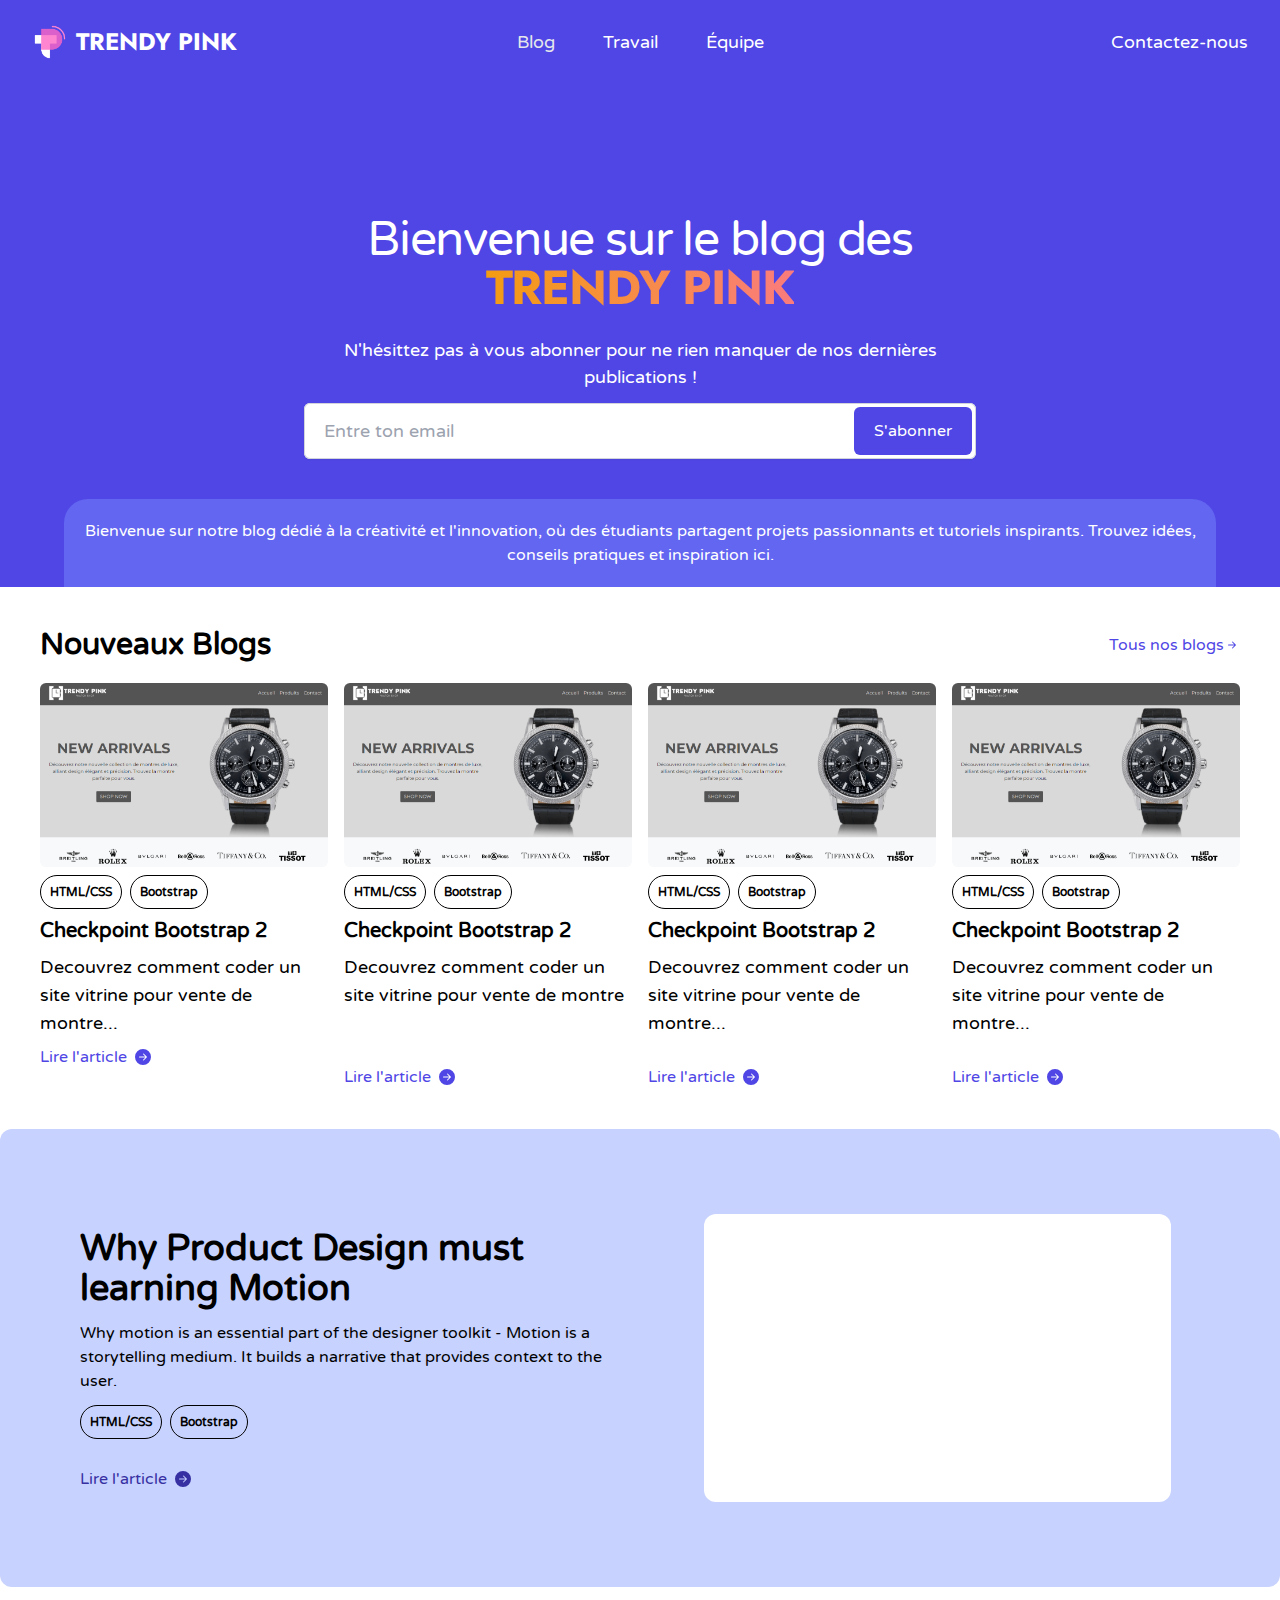
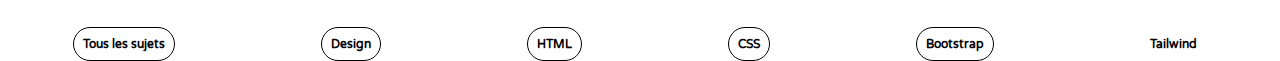
==== index.html @ 3155ab1e "Rename home.html to index.html" ====
<!DOCTYPE html>
<html lang="fr" data>
<head>
  <meta charset="UTF-8">
  <meta name="viewport" content="width=device-width, initial-scale=1.0">
  <title>Document</title>

  <!-- Tailwind CSS -->
  <link rel="stylesheet" href="assets/css/tailwind.css">

  <style>
    #mobile-menu {
      transform: translateX(100%);
      transition: transform 0.3s ease;
    }

    #mobile-menu.open {
      display: block;
      transform: translateX(0);
    }

    .logoAnim {
      background-image: linear-gradient(to left, #2ecc71, #14C9F6, #FF66C4, #f39c12);
      -webkit-background-clip: text;
          animation: animate 5s linear infinite;
      -webkit-background-size: 500%;
      background-size: 500%; 
    }
    @keyframes animate{
      0%{
          background-position: 0 100%;
      }
      50%{
          background-position: 100% 0;
      }
      100% {
        background-position: 0 100%;
      }
    }

    @media (max-width: 640px) {
      #mobile-menu {
        width: 100%;
      }
    }
  </style>
</head>
<body class="font-Varela">

  <!-- NAVBAR -->
  <header class="absolute inset-x-0 top-0 z-50 bg-indigo-600">
    <nav class="flex items-center justify-between p-6 lg:px-8" aria-label="Global">
      <div class="flex lg:flex-1">
        <a href="#" class="flex items-center -m-1.5 p-1.5">
          <span class="sr-only">TRENDY PINK</span>
          <img class="h-9 w-auto" src="assets/logo/2.png" alt="TRENDY PINK">
          <span class="text-white text-2xl font-bold ml-2 font-Jost">TRENDY PINK</span>
        </a>
      </div>
      <div class="flex lg:hidden">
        <button id="menu-toggle" type="button" class="-m-2.5 inline-flex items-center justify-center rounded-md p-2.5 text-white focus:outline-none focus:ring-2 focus:ring-inset focus:ring-white">
          <span class="sr-only">Open main menu</span>
            <svg class="h-6 w-6" fill="none" viewBox="0 0 24 24" stroke-width="1.5" stroke="currentColor" aria-hidden="true">
              <path stroke-linecap="round" stroke-linejoin="round" d="M3.75 6.75h16.5M3.75 12h16.5m-16.5 5.25h16.5" />
            </svg>
        </button>
      </div>
      <div id="nav-links" class="hidden lg:flex lg:gap-x-12">
        <a href="#" class="text-lg font-normal leading-6 text-gray-200 hover:text-white visited:text-white">Blog</a>
        <a href="" class="text-lg font-normal leading-6 text-gray-200 hover:text-white visited:text-white">Travail</a>
        <a href="" class="text-lg font-normal leading-6 text-gray-200 hover:text-white visited:text-white">Équipe</a>
      </div>
      <div class="hidden lg:flex lg:flex-1 lg:justify-end">
        <a href="#" class="text-lg font-normal leading-6 text-white border-transparent hover:border-white">Contactez-nous</a>
      </div>
    </nav>
    <!-- Mobile menu, show/hide based on menu open state. -->
    <div id="mobile-menu" role="dialog" aria-modal="true" class="bg-indigo-700 lg:hidden fixed top-0 right-0 h-screen w-2/5">
      <div class="flex items-center justify-between p-6">
        <a href="#" class="-m-1.5 p-1.5">
          <span class="sr-only">Your Company</span>
          <img class="h-9 w-auto" src="assets/logo/2.png" alt="">
        </a>
        <button id="close-menu" type="button" class="-m-2.5 rounded-md p-2.5 text-gray-700">
          <span class="sr-only">Close menu</span>
          <svg class="h-6 w-6 text-white" fill="none" viewBox="0 0 24 24" stroke-width="1.5" stroke="currentColor" aria-hidden="true">
            <path stroke-linecap="round" stroke-linejoin="round" d="M6 18L18 6M6 6l12 12" />
          </svg>
        </button>
      </div>
      <div class="space-y-1 px-2 pb-3 pt-2">
        <a href="#" class="block rounded-md py-3 px-4 text-lg font-normal leading-6 text-white hover:bg-indigo-500 hover:text-white">Blog</a>
        <a href="#" class="block rounded-md py-3 px-4 text-lg font-normal leading-6 text-white hover:bg-indigo-500 hover:text-white">Travail</a>
        <a href="#" class="block rounded-md py-3 px-4 text-lg font-normal leading-6 text-white hover:bg-indigo-500 hover:text-white">Équipe</a>
        <a href="#" class="block rounded-md py-3 px-4 text-lg font-normal leading-6 text-white bg-indigo-800 hover:bg-indigo-600 hover:text-white">Contactez-nous</a>
      </div>
    </div>
  </header>
  
  <!-- HERO -->
  <div class="relative isolate px-6 pt-14 lg:px-8 bg-indigo-600">
    <div class="mx-auto max-w-2xl pt-40 pb-10">
      <div class="text-center">
        <h1 class="text-5xl font-normal tracking-tight text-white">Bienvenue sur le blog des <br><span class="logoAnim font-bold font-Jost text-transparent uppercase">TRENDY PINK</span></h1>
        <p class="mt-6 text-lg leading-normal text-white">N'hésittez pas à vous abonner pour ne rien manquer de nos dernières publications !</p>
      </div>
      <div>
        <div class="flex relative mt-3 rounded-md items-center shadow-sm">
          <input type="email" name="email" id="email" class="block w-full rounded-md border-0 py-4 px-5 text-gray-900 ring-1 ring-inset ring-gray-300 placeholder:text-gray-400 placeholder:text-lg focus:ring-inset focus:ring-indigo-600 sm:text-xl sm:leading-6" placeholder="Entre ton email">
          <button class="rounded-md bg-indigo-600 py-3 px-5 text-white absolute right-0 mr-1">S'abonner</button>
        </div>
      </div>
    </div>

    <div class="absolue rounded-t-3xl mx-auto max-w-6xl text-center px-5 py-5 sm:py-3 lg:py-5 bg-indigo-500 hidden sm:block">
      <p class="text-md leading-normal text-white">Bienvenue sur notre blog dédié à la créativité et l'innovation, où des étudiants partagent projets passionnants et tutoriels inspirants. Trouvez idées, conseils pratiques et inspiration ici.</p>
    </div>
  </div>
  
  <!-- NEW ARTICLE -->
  <div class="flex mx-2 my-10 sm:m-10 flex-col">
    <div class="flex items-center justify-between mb-5">
      <h1 class="text-3xl font-bold">Nouveaux Blogs</h1>
      <a href="#" class="flex items-center text-indigo-600">Tous nos blogs <svg xmlns="http://www.w3.org/2000/svg" width="16" height="16" fill="currentColor" class="bi bi-arrow-right-short" viewBox="0 0 16 16">
        <path fill-rule="evenodd" d="M4 8a.5.5 0 0 1 .5-.5h5.793L8.146 5.354a.5.5 0 1 1 .708-.708l3 3a.5.5 0 0 1 0 .708l-3 3a.5.5 0 0 1-.708-.708L10.293 8.5H4.5A.5.5 0 0 1 4 8"/>
      </svg></a>
    </div>
    
    <div class="grid grid-cols-2 gap-4 sm:gap-4 sm:flex">
      <div class="card w-auto">
        <img src="assets/img/Checkpoint Bootstrap 2.png" alt="card" class="rounded-md"/>
        <div class="card-body p-0 pt-2 mb-5 bg-white text-black">
          <div class="flex">
            <div class="badge mr-2 py-4">
              <a href="#" class="text-xs font-semibold sm:text-xs">HTML/CSS</a>
            </div>
            <div class="badge py-4">
              <a href="#" class="text-xs font-semibold sm:text-xs">Bootstrap</a>
            </div>
          </div>
          <h2 class="card-title text-lg sm:text-xl">Checkpoint Bootstrap 2</h2>
          <p class="text-sm sm:text-lg">Decouvrez comment coder un site vitrine pour vente de montre...</p>
          <a href="#" class="text-indigo-600 flex items-center gap-2">Lire l'article<svg xmlns="http://www.w3.org/2000/svg" width="16" height="16" fill="currentColor" class="bi bi-arrow-right-circle-fill" viewBox="0 0 16 16">
            <path d="M8 0a8 8 0 1 1 0 16A8 8 0 0 1 8 0M4.5 7.5a.5.5 0 0 0 0 1h5.793l-2.147 2.146a.5.5 0 0 0 .708.708l3-3a.5.5 0 0 0 0-.708l-3-3a.5.5 0 1 0-.708.708L10.293 7.5z"/>
          </svg></a>
        </div>
      </div>

      <div class="card w-auto ">
        <img src="assets/img/Checkpoint Bootstrap 2.png" alt="card" class="rounded-md border-black"/>
        <div class="card-body p-0 pt-2 bg-white text-black">
          <div class="flex">
            <div class="badge mr-2 py-4">
              <a href="#" class="text-xs font-semibold sm:text-xs">HTML/CSS</a>
            </div>
            <div class="badge py-4">
              <a href="#" class="text-xs font-semibold sm:text-xs">Bootstrap</a>
            </div>
          </div>
          <h2 class="card-title text-lg sm:text-xl">Checkpoint Bootstrap 2</h2>
          <p class="text-sm sm:text-lg">Decouvrez comment coder un site vitrine pour vente de montre</p>
          <a href="#" class="text-indigo-600 flex items-center gap-2">Lire l'article<svg xmlns="http://www.w3.org/2000/svg" width="16" height="16" fill="currentColor" class="bi bi-arrow-right-circle-fill" viewBox="0 0 16 16">
            <path d="M8 0a8 8 0 1 1 0 16A8 8 0 0 1 8 0M4.5 7.5a.5.5 0 0 0 0 1h5.793l-2.147 2.146a.5.5 0 0 0 .708.708l3-3a.5.5 0 0 0 0-.708l-3-3a.5.5 0 1 0-.708.708L10.293 7.5z"/>
          </svg></a>
        </div>
      </div>

      <div class="card w-auto ">
        <img src="assets/img/Checkpoint Bootstrap 2.png" alt="card" class="rounded-md border-black"/>
        <div class="card-body p-0 pt-2 bg-white text-black">
          <div class="flex">
            <div class="badge mr-2 py-4">
              <a href="#" class="text-xs font-semibold sm:text-xs">HTML/CSS</a>
            </div>
            <div class="badge py-4">
              <a href="#" class="text-xs font-semibold sm:text-xs">Bootstrap</a>
            </div>
          </div>
          <h2 class="card-title  text-lg sm:text-xl">Checkpoint Bootstrap 2</h2>
          <p class="text-sm sm:text-lg">Decouvrez comment coder un site vitrine pour vente de montre...</p>
          <a href="#" class="text-indigo-600 flex items-center gap-2">Lire l'article<svg xmlns="http://www.w3.org/2000/svg" width="16" height="16" fill="currentColor" class="bi bi-arrow-right-circle-fill" viewBox="0 0 16 16">
            <path d="M8 0a8 8 0 1 1 0 16A8 8 0 0 1 8 0M4.5 7.5a.5.5 0 0 0 0 1h5.793l-2.147 2.146a.5.5 0 0 0 .708.708l3-3a.5.5 0 0 0 0-.708l-3-3a.5.5 0 1 0-.708.708L10.293 7.5z"/>
          </svg></a>
        </div>
      </div>

      <div class="card w-auto ">
        <img src="assets/img/Checkpoint Bootstrap 2.png" alt="card" class="rounded-md border-black"/>
        <div class="card-body p-0 pt-2 bg-white text-black">
          <div class="flex">
            <div class="badge mr-2 py-4">
              <a href="#" class="text-xs font-semibold sm:text-xs">HTML/CSS</a>
            </div>
            <div class="badge py-4">
              <a href="#" class="text-xs font-semibold sm:text-xs"> Bootstrap</a>
            </div>
          </div>
          <h2 class="card-title text-lg sm:text-xl">Checkpoint Bootstrap 2</h2>
          <p class="text-sm sm:text-lg">Decouvrez comment coder un site vitrine pour vente de montre...</p>
          <a href="#" class="text-indigo-600 flex items-center gap-2">Lire l'article<svg xmlns="http://www.w3.org/2000/svg" width="16" height="16" fill="currentColor" class="bi bi-arrow-right-circle-fill" viewBox="0 0 16 16">
            <path d="M8 0a8 8 0 1 1 0 16A8 8 0 0 1 8 0M4.5 7.5a.5.5 0 0 0 0 1h5.793l-2.147 2.146a.5.5 0 0 0 .708.708l3-3a.5.5 0 0 0 0-.708l-3-3a.5.5 0 1 0-.708.708L10.293 7.5z"/>
          </svg></a>
        </div>
      </div>
    </div>
  </div>

  <!-- A LA UNE -->
  <div class="flex flex-col gap-2 px-10 py-10 items-center w-full h-lvh bg-indigo-200 rounded-xl sm:h-4/5 sm:gap-16 sm:flex-row sm:py-20 sm:px-20">
    <div class="flex flex-col sm:w-1/2 sm:self-start sm:pt-5">
      <h1 class="text-4xl font-semibold sm:text-4xl mb-3">Why Product Design must learning Motion</h1>
      <p class="mb-3">Why motion is an essential part of the designer toolkit - Motion is a storytelling medium. It builds a narrative that provides context to the user.</p>
      <div class="flex mb-7">
        <div class="badge mr-2 py-4">
          <a href="#" class="text-[10px] font-semibold sm:text-xs">HTML/CSS</a>
        </div>
        <div class="badge py-4">
          <a href="#" class="text-[10px] font-semibold sm:text-xs"> Bootstrap</a>
        </div>
      </div>
      <a href="#" class="text-indigo-800 flex mb-4 items-center gap-2">Lire l'article<svg xmlns="http://www.w3.org/2000/svg" width="16" height="16" fill="currentColor" class="bi bi-arrow-right-circle-fill" viewBox="0 0 16 16">
        <path d="M8 0a8 8 0 1 1 0 16A8 8 0 0 1 8 0M4.5 7.5a.5.5 0 0 0 0 1h5.793l-2.147 2.146a.5.5 0 0 0 .708.708l3-3a.5.5 0 0 0 0-.708l-3-3a.5.5 0 1 0-.708.708L10.293 7.5z"/>
      </svg></a>
    </div>
    <div class="w-full sm:w-5/12 h-72 bg-white rounded-xl"></div>
  </div>

  <div class="w-full h-screen my-10 px-5 sm:h-full">

    <!-- Pour mobile -->
    <div class="block sm:hidden">
      <div class="dropdown self-start">
        <div tabindex="0" role="button" class=" m-1">Tous les sujets</div>
          <ul tabindex="0" class="dropdown-content z-[1] menu p-2 shadow bg-base-100 rounded-box w-52">
            <li><a href="#">Design</a></li>
            <li><a href="#">HTML</a></li>
            <li><a href="#">CSS</a></li>
            <li><a href="#">Bootstrap</a></li>
            <li><a href="#">Tailwind</a></li>
          </ul>
        </div>
      </div>
    </div>

    <!-- Pour grand ecran -->
    <div class="hidden sm:flex justify-around ">
      <div class="badge py-4">
        <a href="#" class="text-[10px] font-semibold sm:text-xs">Tous les sujets</a>
      </div>
      <div class="badge py-4">
        <a href="#" class="text-[10px] font-semibold sm:text-xs">Design</a>
      </div>
      <div class="badge py-4">
        <a href="#" class="text-[10px] font-semibold sm:text-xs">HTML</a>
      </div>
      <div class="badge py-4">
        <a href="#" class="text-[10px] font-semibold sm:text-xs">CSS</a>
      </div>
      <div class="badge py-4">
        <a href="#" class="text-[10px] font-semibold sm:text-xs">Bootstrap</a>
      </div>
      <div class="badge py-4 border-transparent hover:border-indigo-400 f">
        <a href="#" class="text-[10px] font-semibold sm:text-xs ">Tailwind</a>
      </div>
    </div>


  </div>


  <script>
    const menuToggle = document.getElementById('menu-toggle');
    const closeMenu = document.getElementById('close-menu');
    const mobileMenu = document.getElementById('mobile-menu');

    menuToggle.addEventListener('click', () => {
      mobileMenu.classList.add('open');
    });

    closeMenu.addEventListener('click', () => {
      mobileMenu.classList.remove('open');
    });
  </script>
      
</body>
</html>
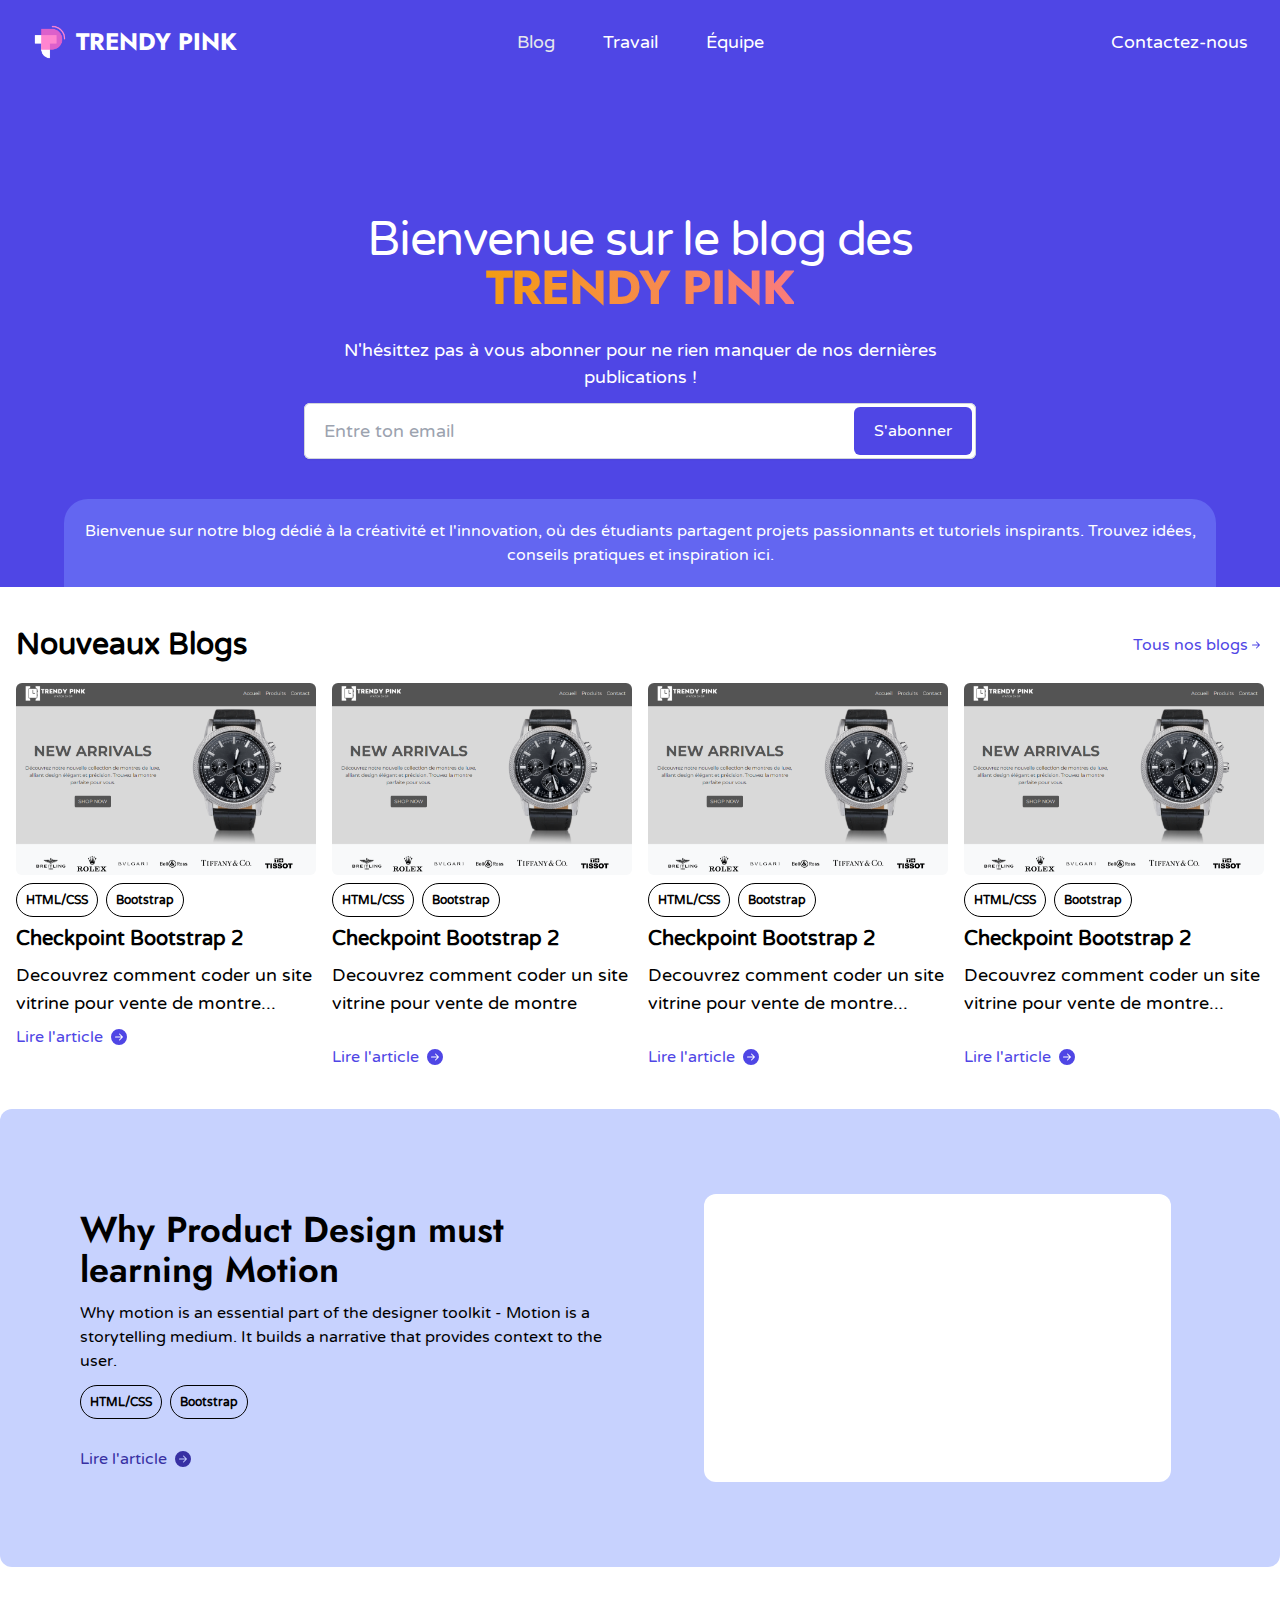
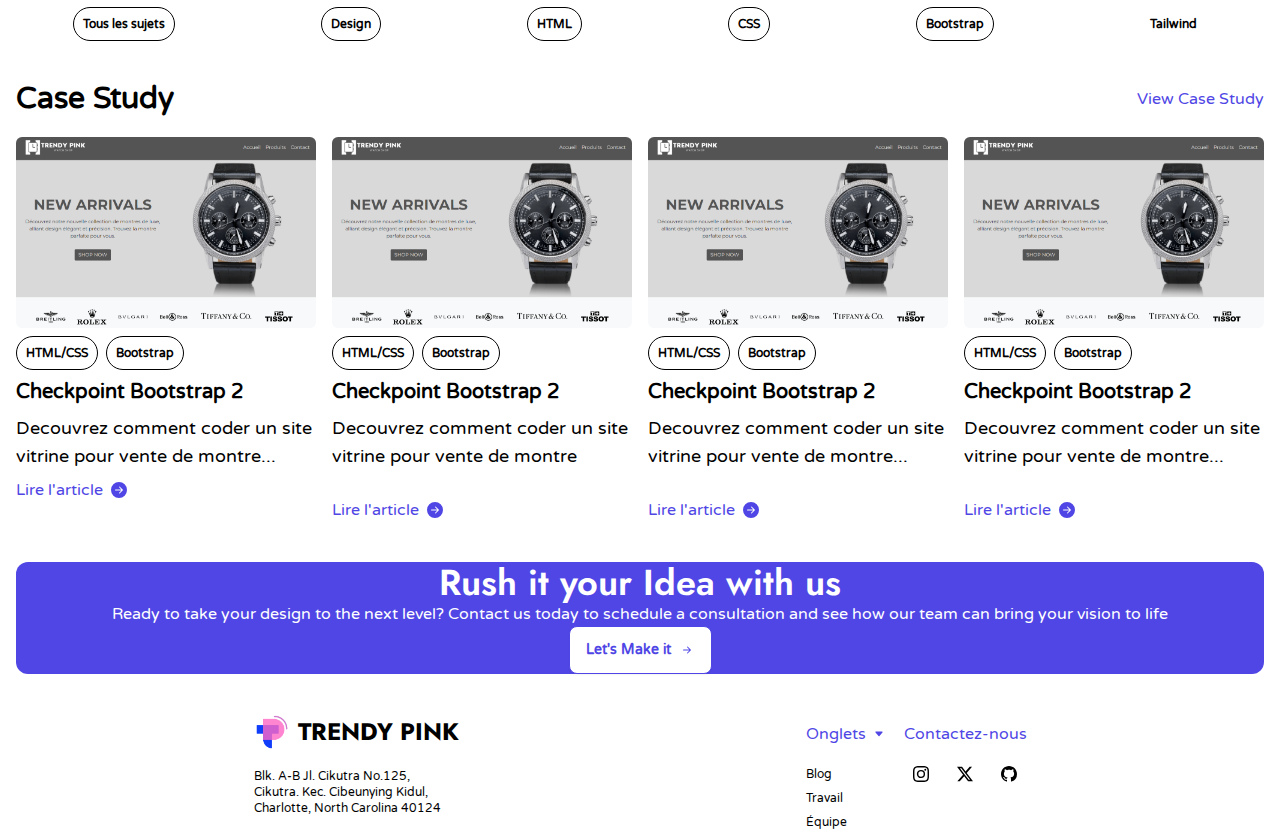
==== commit ae1b312e: "maj" ====
--- a/index.html
+++ b/index.html
@@ -1,10 +1,11 @@
 <!DOCTYPE html>
-<html lang="fr" data>
+<html lang="fr">
 <head>
   <meta charset="UTF-8">
   <meta name="viewport" content="width=device-width, initial-scale=1.0">
-  <title>Document</title>
-
+  <title>Trendy Pink Blog</title>
+  <link rel="shortcut icon" href="assets/logo/2.png" type="image/x-png">
+  <script src="src/script.js"></script>
   <!-- Tailwind CSS -->
   <link rel="stylesheet" href="assets/css/tailwind.css">
 
@@ -48,7 +49,7 @@
 <body class="font-Varela">
 
   <!-- NAVBAR -->
-  <header class="absolute inset-x-0 top-0 z-50 bg-indigo-600">
+  <header class="fixed inset-x-0 top-0 z-50 bg-indigo-600">
     <nav class="flex items-center justify-between p-6 lg:px-8" aria-label="Global">
       <div class="flex lg:flex-1">
         <a href="#" class="flex items-center -m-1.5 p-1.5">
@@ -99,7 +100,7 @@
   
   <!-- HERO -->
   <div class="relative isolate px-6 pt-14 lg:px-8 bg-indigo-600">
-    <div class="mx-auto max-w-2xl pt-40 pb-10">
+    <div class="mx-auto max-w-2xl pt-40 pb-10 selection:bg-white selection:text-indigo-600">
       <div class="text-center">
         <h1 class="text-5xl font-normal tracking-tight text-white">Bienvenue sur le blog des <br><span class="logoAnim font-bold font-Jost text-transparent uppercase">TRENDY PINK</span></h1>
         <p class="mt-6 text-lg leading-normal text-white">N'hésittez pas à vous abonner pour ne rien manquer de nos dernières publications !</p>
@@ -118,7 +119,7 @@
   </div>
   
   <!-- NEW ARTICLE -->
-  <div class="flex mx-2 my-10 sm:m-10 flex-col">
+  <div class="flex mx-4 my-10 sm:m-20 flex-col">
     <div class="flex items-center justify-between mb-5">
       <h1 class="text-3xl font-bold">Nouveaux Blogs</h1>
       <a href="#" class="flex items-center text-indigo-600">Tous nos blogs <svg xmlns="http://www.w3.org/2000/svg" width="16" height="16" fill="currentColor" class="bi bi-arrow-right-short" viewBox="0 0 16 16">
@@ -126,7 +127,7 @@
       </svg></a>
     </div>
     
-    <div class="grid grid-cols-2 gap-4 sm:gap-4 sm:flex">
+    <div class="grid grid-cols-1 gap-4 sm:gap-8 sm:flex">
       <div class="card w-auto">
         <img src="assets/img/Checkpoint Bootstrap 2.png" alt="card" class="rounded-md"/>
         <div class="card-body p-0 pt-2 mb-5 bg-white text-black">
@@ -206,9 +207,9 @@
   </div>
 
   <!-- A LA UNE -->
-  <div class="flex flex-col gap-2 px-10 py-10 items-center w-full h-lvh bg-indigo-200 rounded-xl sm:h-4/5 sm:gap-16 sm:flex-row sm:py-20 sm:px-20">
+  <div class="flex flex-col gap-2 px-10 py-10 items-center w-full h-lvh bg-indigo-200 rounded-xl selection:bg-black selection:text-indigo-200 sm:h-4/5 sm:gap-16 sm:flex-row sm:py-20 sm:px-20">
     <div class="flex flex-col sm:w-1/2 sm:self-start sm:pt-5">
-      <h1 class="text-4xl font-semibold sm:text-4xl mb-3">Why Product Design must learning Motion</h1>
+      <h1 class="text-4xl font-Jost font-semibold sm:text-4xl mb-3">Why Product Design must learning Motion</h1>
       <p class="mb-3">Why motion is an essential part of the designer toolkit - Motion is a storytelling medium. It builds a narrative that provides context to the user.</p>
       <div class="flex mb-7">
         <div class="badge mr-2 py-4">
@@ -263,24 +264,142 @@
         <a href="#" class="text-[10px] font-semibold sm:text-xs ">Tailwind</a>
       </div>
     </div>
-
-
-  </div>
-
-
-  <script>
-    const menuToggle = document.getElementById('menu-toggle');
-    const closeMenu = document.getElementById('close-menu');
-    const mobileMenu = document.getElementById('mobile-menu');
-
-    menuToggle.addEventListener('click', () => {
-      mobileMenu.classList.add('open');
-    });
-
-    closeMenu.addEventListener('click', () => {
-      mobileMenu.classList.remove('open');
-    });
-  </script>
+  </div>
       
+  <!-- CASE STUDY -->
+  <div class="flex mx-4 my-10 sm:m-20  flex-col">
+    <div class="flex items-center justify-between mb-5">
+      <h1 class="text-3xl font-bold">Case Study</h1>
+      <a href="#" class="flex items-center text-indigo-600">View Case Study</a>
+    </div>
+    
+    <div class="grid grid-cols-1 gap-4 sm:gap-8 sm:flex">
+      <div class="card w-auto">
+        <img src="assets/img/Checkpoint Bootstrap 2.png" alt="card" class="rounded-md"/>
+        <div class="card-body p-0 pt-2 mb-5 bg-white text-black">
+          <div class="flex">
+            <div class="badge mr-2 py-4">
+              <a href="#" class="text-xs font-semibold sm:text-xs">HTML/CSS</a>
+            </div>
+            <div class="badge py-4">
+              <a href="#" class="text-xs font-semibold sm:text-xs">Bootstrap</a>
+            </div>
+          </div>
+          <h2 class="card-title text-lg sm:text-xl">Checkpoint Bootstrap 2</h2>
+          <p class="text-sm sm:text-lg">Decouvrez comment coder un site vitrine pour vente de montre...</p>
+          <a href="#" class="text-indigo-600 flex items-center gap-2">Lire l'article<svg xmlns="http://www.w3.org/2000/svg" width="16" height="16" fill="currentColor" class="bi bi-arrow-right-circle-fill" viewBox="0 0 16 16">
+            <path d="M8 0a8 8 0 1 1 0 16A8 8 0 0 1 8 0M4.5 7.5a.5.5 0 0 0 0 1h5.793l-2.147 2.146a.5.5 0 0 0 .708.708l3-3a.5.5 0 0 0 0-.708l-3-3a.5.5 0 1 0-.708.708L10.293 7.5z"/>
+          </svg></a>
+        </div>
+      </div>
+
+      <div class="card w-auto ">
+        <img src="assets/img/Checkpoint Bootstrap 2.png" alt="card" class="rounded-md border-black"/>
+        <div class="card-body p-0 pt-2 bg-white text-black">
+          <div class="flex">
+            <div class="badge mr-2 py-4">
+              <a href="#" class="text-xs font-semibold sm:text-xs">HTML/CSS</a>
+            </div>
+            <div class="badge py-4">
+              <a href="#" class="text-xs font-semibold sm:text-xs">Bootstrap</a>
+            </div>
+          </div>
+          <h2 class="card-title text-lg sm:text-xl">Checkpoint Bootstrap 2</h2>
+          <p class="text-sm sm:text-lg">Decouvrez comment coder un site vitrine pour vente de montre</p>
+          <a href="#" class="text-indigo-600 flex items-center gap-2">Lire l'article<svg xmlns="http://www.w3.org/2000/svg" width="16" height="16" fill="currentColor" class="bi bi-arrow-right-circle-fill" viewBox="0 0 16 16">
+            <path d="M8 0a8 8 0 1 1 0 16A8 8 0 0 1 8 0M4.5 7.5a.5.5 0 0 0 0 1h5.793l-2.147 2.146a.5.5 0 0 0 .708.708l3-3a.5.5 0 0 0 0-.708l-3-3a.5.5 0 1 0-.708.708L10.293 7.5z"/>
+          </svg></a>
+        </div>
+      </div>
+
+      <div class="card w-auto ">
+        <img src="assets/img/Checkpoint Bootstrap 2.png" alt="card" class="rounded-md border-black"/>
+        <div class="card-body p-0 pt-2 bg-white text-black">
+          <div class="flex">
+            <div class="badge mr-2 py-4">
+              <a href="#" class="text-xs font-semibold sm:text-xs">HTML/CSS</a>
+            </div>
+            <div class="badge py-4">
+              <a href="#" class="text-xs font-semibold sm:text-xs">Bootstrap</a>
+            </div>
+          </div>
+          <h2 class="card-title  text-lg sm:text-xl">Checkpoint Bootstrap 2</h2>
+          <p class="text-sm sm:text-lg">Decouvrez comment coder un site vitrine pour vente de montre...</p>
+          <a href="#" class="text-indigo-600 flex items-center gap-2">Lire l'article<svg xmlns="http://www.w3.org/2000/svg" width="16" height="16" fill="currentColor" class="bi bi-arrow-right-circle-fill" viewBox="0 0 16 16">
+            <path d="M8 0a8 8 0 1 1 0 16A8 8 0 0 1 8 0M4.5 7.5a.5.5 0 0 0 0 1h5.793l-2.147 2.146a.5.5 0 0 0 .708.708l3-3a.5.5 0 0 0 0-.708l-3-3a.5.5 0 1 0-.708.708L10.293 7.5z"/>
+          </svg></a>
+        </div>
+      </div>
+
+      <div class="card w-auto ">
+        <img src="assets/img/Checkpoint Bootstrap 2.png" alt="card" class="rounded-md border-black"/>
+        <div class="card-body p-0 pt-2 bg-white text-black">
+          <div class="flex">
+            <div class="badge mr-2 py-4">
+              <a href="#" class="text-xs font-semibold sm:text-xs">HTML/CSS</a>
+            </div>
+            <div class="badge py-4">
+              <a href="#" class="text-xs font-semibold sm:text-xs"> Bootstrap</a>
+            </div>
+          </div>
+          <h2 class="card-title text-lg sm:text-xl">Checkpoint Bootstrap 2</h2>
+          <p class="text-sm sm:text-lg">Decouvrez comment coder un site vitrine pour vente de montre...</p>
+          <a href="#" class="text-indigo-600 flex items-center gap-2">Lire l'article<svg xmlns="http://www.w3.org/2000/svg" width="16" height="16" fill="currentColor" class="bi bi-arrow-right-circle-fill" viewBox="0 0 16 16">
+            <path d="M8 0a8 8 0 1 1 0 16A8 8 0 0 1 8 0M4.5 7.5a.5.5 0 0 0 0 1h5.793l-2.147 2.146a.5.5 0 0 0 .708.708l3-3a.5.5 0 0 0 0-.708l-3-3a.5.5 0 1 0-.708.708L10.293 7.5z"/>
+          </svg></a>
+        </div>
+      </div>
+    </div>
+  </div>
+
+
+  <div class="mx-4 my-10 py-24 px-10 rounded-xl text-center text-white bg-indigo-600 selection:bg-white selection:text-indigo-600 sm:m-20 sm:px-20 sm:py-32">
+    <h1 class="text-4xl font-Jost font-semibold mb-6  sm:text-[75px] sm:mb-10">Rush it your Idea with us</h1>
+    <p class="mb-6 lg::px-52 sm:mb-10">Ready to take your design to the next level? Contact us today to schedule a consultation and see how our team can bring your vision to life</p>
+    <button class="btn bg-white text-indigo-600 hover:bg-indigo-600 hover:text-white">Let's Make it <svg xmlns="http://www.w3.org/2000/svg" width="16" height="16" fill="currentColor" class="bi bi-arrow-right-short" viewBox="0 0 16 16">
+      <path fill-rule="evenodd" d="M4 8a.5.5 0 0 1 .5-.5h5.793L8.146 5.354a.5.5 0 1 1 .708-.708l3 3a.5.5 0 0 1 0 .708l-3 3a.5.5 0 0 1-.708-.708L10.293 8.5H4.5A.5.5 0 0 1 4 8"/>
+    </svg></button>
+  </div>
+
+  <footer class="flex flex-col w-full p-10 gap-8 sm:px-20 items-start justify-around sm:flex-row">
+    <div class="flex flex-col ">
+      <div class="flex items-center mb-3 -m-1.5 p-1.5">
+        <img class="h-9 w-auto" src="assets/logo/1.png" alt="TRENDY PINK">
+        <span class="text-2xl font-bold ml-2 font-Jost">TRENDY PINK</span>
+      </div>
+      <p class="text-xs">Blk. A-B Jl. Cikutra No.125,<br> Cikutra. Kec. Cibeunying Kidul,<br> Charlotte, North Carolina 40124</p>
+    </div>
+    
+    <div class="flex gap-5 ml-20">
+      <div class="flex flex-col pt-2">
+        <a href="#" class="flex items-center gap-2 text-indigo-600 mb-5">Onglets <svg xmlns="http://www.w3.org/2000/svg" width="10" height="10" fill="currentColor" class="bi bi-caret-down-fill" viewBox="0 0 16 16">
+          <path d="M7.247 11.14 2.451 5.658C1.885 5.013 2.345 4 3.204 4h9.592a1 1 0 0 1 .753 1.659l-4.796 5.48a1 1 0 0 1-1.506 0z"/>
+        </svg></a>
+        <a href="#" class="text-xs mb-2">Blog</a>
+        <a href="#" class="text-xs mb-2">Travail</a>
+        <a href="#" class="text-xs mb-2">Équipe</a>
+      </div>
+  
+      <div class="flex flex-col pt-2">
+        <a href="#" class="flex items-center gap-2 text-indigo-600 mb-5 shrink ">Contactez-nous</a>
+        <div class="flex gap-2 justify-around">
+          <a href="https://instagram.com/">
+            <svg xmlns="http://www.w3.org/2000/svg" width="16" height="16" fill="currentColor" class="bi bi-instagram" viewBox="0 0 16 16">
+              <path d="M8 0C5.829 0 5.556.01 4.703.048 3.85.088 3.269.222 2.76.42a3.9 3.9 0 0 0-1.417.923A3.9 3.9 0 0 0 .42 2.76C.222 3.268.087 3.85.048 4.7.01 5.555 0 5.827 0 8.001c0 2.172.01 2.444.048 3.297.04.852.174 1.433.372 1.942.205.526.478.972.923 1.417.444.445.89.719 1.416.923.51.198 1.09.333 1.942.372C5.555 15.99 5.827 16 8 16s2.444-.01 3.298-.048c.851-.04 1.434-.174 1.943-.372a3.9 3.9 0 0 0 1.416-.923c.445-.445.718-.891.923-1.417.197-.509.332-1.09.372-1.942C15.99 10.445 16 10.173 16 8s-.01-2.445-.048-3.299c-.04-.851-.175-1.433-.372-1.941a3.9 3.9 0 0 0-.923-1.417A3.9 3.9 0 0 0 13.24.42c-.51-.198-1.092-.333-1.943-.372C10.443.01 10.172 0 7.998 0zm-.717 1.442h.718c2.136 0 2.389.007 3.232.046.78.035 1.204.166 1.486.275.373.145.64.319.92.599s.453.546.598.92c.11.281.24.705.275 1.485.039.843.047 1.096.047 3.231s-.008 2.389-.047 3.232c-.035.78-.166 1.203-.275 1.485a2.5 2.5 0 0 1-.599.919c-.28.28-.546.453-.92.598-.28.11-.704.24-1.485.276-.843.038-1.096.047-3.232.047s-2.39-.009-3.233-.047c-.78-.036-1.203-.166-1.485-.276a2.5 2.5 0 0 1-.92-.598 2.5 2.5 0 0 1-.6-.92c-.109-.281-.24-.705-.275-1.485-.038-.843-.046-1.096-.046-3.233s.008-2.388.046-3.231c.036-.78.166-1.204.276-1.486.145-.373.319-.64.599-.92s.546-.453.92-.598c.282-.11.705-.24 1.485-.276.738-.034 1.024-.044 2.515-.045zm4.988 1.328a.96.96 0 1 0 0 1.92.96.96 0 0 0 0-1.92m-4.27 1.122a4.109 4.109 0 1 0 0 8.217 4.109 4.109 0 0 0 0-8.217m0 1.441a2.667 2.667 0 1 1 0 5.334 2.667 2.667 0 0 1 0-5.334"/>
+            </svg>
+          </a>
+          <a href="https://x.com/">
+            <svg xmlns="http://www.w3.org/2000/svg" width="16" height="16" fill="currentColor" class="bi bi-twitter-x" viewBox="0 0 16 16">
+              <path d="M12.6.75h2.454l-5.36 6.142L16 15.25h-4.937l-3.867-5.07-4.425 5.07H.316l5.733-6.57L0 .75h5.063l3.495 4.633L12.601.75Zm-.86 13.028h1.36L4.323 2.145H2.865z"/>
+            </svg>
+          </a>
+          <a href="https://www.github.com/">
+            <svg xmlns="http://www.w3.org/2000/svg" width="16" height="16" fill="currentColor" class="bi bi-github" viewBox="0 0 16 16">
+              <path d="M8 0C3.58 0 0 3.58 0 8c0 3.54 2.29 6.53 5.47 7.59.4.07.55-.17.55-.38 0-.19-.01-.82-.01-1.49-2.01.37-2.53-.49-2.69-.94-.09-.23-.48-.94-.82-1.13-.28-.15-.68-.52-.01-.53.63-.01 1.08.58 1.23.82.72 1.21 1.87.87 2.33.66.07-.52.28-.87.51-1.07-1.78-.2-3.64-.89-3.64-3.95 0-.87.31-1.59.82-2.15-.08-.2-.36-1.02.08-2.12 0 0 .67-.21 2.2.82.64-.18 1.32-.27 2-.27s1.36.09 2 .27c1.53-1.04 2.2-.82 2.2-.82.44 1.1.16 1.92.08 2.12.51.56.82 1.27.82 2.15 0 3.07-1.87 3.75-3.65 3.95.29.25.54.73.54 1.48 0 1.07-.01 1.93-.01 2.2 0 .21.15.46.55.38A8.01 8.01 0 0 0 16 8c0-4.42-3.58-8-8-8"/>
+            </svg>
+          </a>
+        </div>
+    </div>
+  </footer>
 </body>
 </html>
